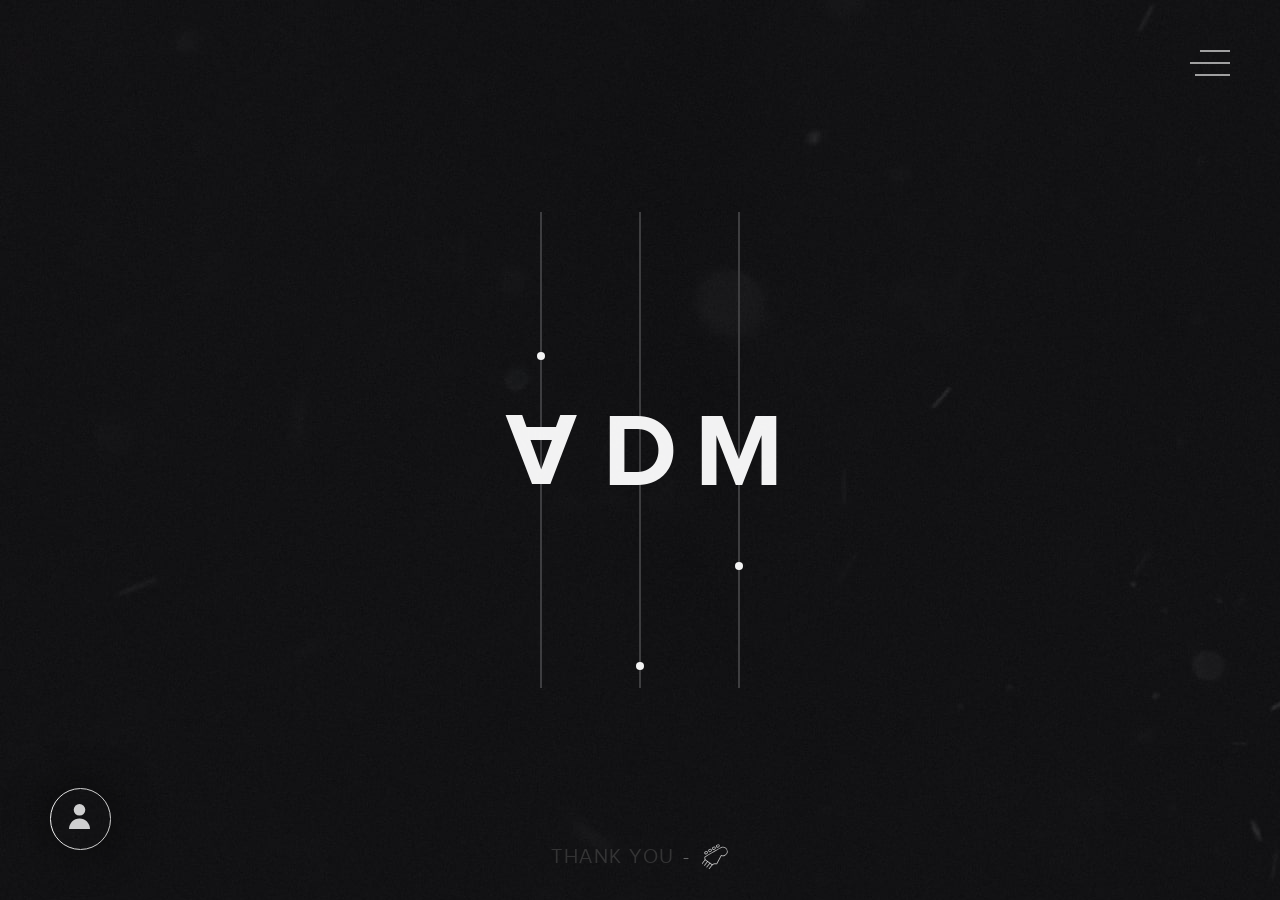
==== index.html @ 5ba87275 "My Site My Site" ====
<!DOCTYPE html>
<html lang="en">
<head>
	<meta charset="UTF-8">
	<meta name="viewport" content="width=device-width, initial-scale=1.0">
	<title>ADM</title>
	<link rel="shortcut icon" href="Materials/R.png" type="image/png">

	<link rel="stylesheet" href="css/style.css">
	<link rel="stylesheet" href="css/shaking.css">
	<link rel="stylesheet" href="Materials/Fonts/fonts.css">

	<script src="player.js"></script>
	<script>
		function selectAlbum(almubname) {
			$('aside').removeClass('sidebar__active')
			if (almubname == 'freedom') {
				$('.sidebar__freedom').addClass('sidebar__active')
			} else if (almubname == 'heavy-rain') {
				$('.sidebar__heavy-rain').addClass('sidebar__active')
			}
		}
	</script>
	
<script type="text/javascript" src="https://vk.com/js/api/openapi.js?162"></script>

<!-- VK Widget -->
<div id="vk_community_messages"></div>
<script type="text/javascript">
VK.Widgets.CommunityMessages("vk_community_messages", 54712779, {disableExpandChatSound: "1",disableNewMessagesSound: "1",tooltipButtonText: "Нужна помощь?"});
</script>
	
</head>
<body>

<style>[class="cbalink"]{display:none;}</style>
<style>body>div:first-child { display: none; }</style>

	<div class="hamburger" id="hamburger">
		<span class="s1"></span>
		<span class="s2"></span>
		<span class="s3"></span>
	</div>
	<div class="contactNav">
		<div class="contactBtn"><img src="Materials/SVG/icons/user.svg"><img class="crossBtn" src="Materials/SVG/cross.svg"></div>
		<ul class="socialMedias socialMedias_passive">
			<li><a href="https://vk.com/mebru" target="_blank"><img src="Materials/SVG/icons/vk-social-network-logo.svg" alt="VK" id="VK"></a></li>
			<li><a href="http://youtube.com/adm00103" target="_blank"><img src="Materials/SVG/icons/youtube-symbol.svg" alt="YouTube" id="YouTube"></a></li>
			<li><a href="https://vk.com/id_adm00103" target="_blank"><img src="Materials/SVG/icons/soundcloud.svg" alt="SoundCloud" id="SoundCloud"></a></li>
			<li><a href="https://vk.com/@mebru-strim-nachalsya-stream-adm-online?ref=group_block" target="_blank"><img src="Materials/SVG/icons/twitch.svg" alt="Twitch" id="Twitch"></a></li>
			<li><a href="https://discord.gg/WZJnJYy" target="_blank"><img src="Materials/SVG/icons/discord.svg" alt="Discord" id="Discord"></a></li>
		</ul>
	</div>
	<div class="stripes">
		<span class="sector sector_1">
			<b class="dot dot_1"></b>
			<i class="text transform text_1">A</i>
		</span>
		<span class="sector sector_2">
			<b class="dot dot_2"></b>
			<i class="text text_2">D</i>
		</span>
		<span class="sector sector_3">
			<b class="dot dot_3"></b>
			<i class="text text_3">M</i>
		</span>
		<div class="underText">
			<span class="underText_1"><b>A</b>-АДМИН</span>
			<span class="underText_2"><b>D</b>-ВСЕГДА</span>
			<span class="underText_3"><b>M</b>-ПРАВ</span>
		</div>
	</div>
	<div class="bottomText">
		<span class="dimlyText">Thank you</span>
		<a class="brightText">-</a>
		<b class="guitarIcon"></b>
	</div>
	<aside class="sidebar sidebar__1">
		<div class="controlIcons">

			<span class="sidebar--close">
				<object class="black-closeIcon" 
				  type="image/svg+xml"
				  data="Materials/SVG/cross-black.svg" width='16px' height='18px'>
				</object>
				<object class="notBlack-closeIcon" 
				  type="image/svg+xml"
				  data="Materials/SVG/cross.svg" width='16px' height='18px'>
				</object>
			</span>
		</div>
		<div class="sidebar--content sidebar--content__centered">
			<h3 class="sidebar--header">101</h3>
			<h6 class="sidebar--album-name" onclick="selectAlbum('freedom');">FREE</h6>
			<h6 class="sidebar--album-name" onclick="selectAlbum('heavy-rain');">PLUSE</h6>
		</div>
			
			<ul class="socialMedias_mobile">
				<li><a href="https://vk.com/mebru" target="_blank"><img src="Materials/SVG/icons/vk-social-network-logo.svg" alt="VK" id="VK"></a></li>
				<li><a href="http://youtube.com/adm00103" target="_blank"><img src="Materials/SVG/icons/youtube-symbol.svg" alt="YouTube" id="YouTube"></a></li>
				<li><a href="https://vk.com/id_adm00103" target="_blank"><img src="Materials/SVG/icons/soundcloud.svg" alt="SoundCloud" id="SoundCloud"></a></li>
				<li><a href="https://vk.com/@mebru-strim-nachalsya-stream-adm-online?ref=group_block" target="_blank"><img src="Materials/SVG/icons/twitch.svg" alt="Twitch" id="Twitch"></a></li>
				<li><a href="https://discord.gg/WZJnJYy" target="_blank"><img src="Materials/SVG/icons/discord.svg" alt="Discord" id="Discord"></a></li>
			</ul>

	</aside>
	<aside class="sidebar sidebar__freedom">
		<div class="controlIcons controlIcons__with-header controlIcons__with-header__freedom">
			<h3 class="sidebar--album-header">FREE</h3>
			<span class="sidebar--back">
				<object class="black-backIcon" 
				  type="image/svg+xml"
				  data="Materials/SVG/arrow-point-to-right-black.svg" width='16px' height='18px'>
				</object>
				<object class="notBlack-backIcon" 
				  type="image/svg+xml"
				  data="Materials/SVG/arrow-point-to-right.svg" width='16px' height='18px'>
				</object>
			</span>
			<span class="sidebar--close">
				<object class="black-closeIcon" 
				  type="image/svg+xml"
				  data="Materials/SVG/cross-black.svg" width='16px' height='18px'>
				</object>
				<object class="notBlack-closeIcon" 
				  type="image/svg+xml"
				  data="Materials/SVG/cross.svg" width='16px' height='18px'>
				</object>
			</span>
		</div>
		<div class="sidebar--content">
			<div class="sidebar--album-image-and-info">
				<img class="sidebar--album-image" src="Materials/Images/beach.png" style="opacity: .9;"><p class="sidebar--album-info"><span class="sidebar--album-info-header">-</span><br>-</p>
			</div>
			Привет, я ADM и это мой сайт. Мы помогаем в сборках пк, выборе устройств или девайсов и т.д.
			<br> Даже если у вас проблемы с Windows, IOS, Android или другой ОС. 
			<br> Пишите нам мы поможем. <a href="https://vk.com/im?sel=-54712779">https://vk.com/im?sel=-54712779</a>
			<br>
			<div class="player" id="player__HeavyRain">
				<audio volume="0.5" id="HeavyRain" class="player-audio" src="Materials/Songs/Heavy Rain/Heavy Rain.mp3" preload="auto"></audio>
				<div class="play-pause-button play-button" onclick="playSong('HeavyRain', this);"></div>
				<div class="player-title">ADM PLAY</div>
				<progress class="player-progress" min='0' max='100' value='0'></progress>
				<div class="player-time" data-default="03:07">03:07</div>
			</div>	
			
			</div>	


		</div>
	</aside>
	<aside class="sidebar sidebar__heavy-rain">
		<div class="controlIcons controlIcons__with-header controlIcons__with-header__heavy-rain">
			<h3 class="sidebar--album-header">PLUSE</h3>
			<span class="sidebar--back">
				<object class="black-backIcon" 
				  type="image/svg+xml"
				  data="Materials/SVG/arrow-point-to-right-black.svg" width='16px' height='18px'>
				</object>
				<object class="notBlack-backIcon" 
				  type="image/svg+xml"
				  data="Materials/SVG/arrow-point-to-right.svg" width='16px' height='18px'>
				</object>
			</span>
			<span class="sidebar--close">
				<object class="black-closeIcon" 
				  type="image/svg+xml"
				  data="Materials/SVG/cross-black.svg" width='16px' height='18px'>
				</object>
				<object class="notBlack-closeIcon" 
				  type="image/svg+xml"
				  data="Materials/SVG/cross.svg" width='16px' height='18px'>
				</object>
			</span>
		</div>
		<div class="sidebar--content">
			<div class="sidebar--album-image-and-info">
				<img class="sidebar--album-image" src="Materials/Images/Muzon.png"/><p class="sidebar--album-info"><span class="sidebar--album-info-header">-</span><br>-</p>
			</div>
            PLUSE- кто готов сотрудничество со мной.
           <br>  Если вам нужна просто сборка - 300р
           <br>  Сборка и помощь в подключении комплектующих - 500р
		   <br>
		   <br>
		   <br>  Для постоянных пользователей тарифы которые возможно будут выгоднее.			
			<br> Тариф №1 (50р) оплата в месяц и я помогаю вам устранить любые ошибки связанные, с вашим смартфоном или PC.
			<br> Тариф №2 (500р) оплата в год и я помогаю вам устранить любые ошибки связанные, с вашим смартфоном или PC.
			<br> Тариф №3 (900р) оплата раз в 2 года и я помогаю вам устранить любые ошибки связанные, с вашим смартфоном или PC.
			<br> *если вы подпишитесь на группу <a href="https://vk.com/mebru">https://vk.com/mebru</a>, то 1 раз вам мы поможем бесплатно. 
			<br> Для связи с нами <a href="https://vk.com/im?sel=-54712779">https://vk.com/im?sel=-54712779</a>
			<br> Цены сделаны для того чтобы я не тратил время в пустую.
			<br>
			<div class="player" id="player__LastChance">
				<audio volume="0.5" id="LastChance" class="player-audio" src="Materials/Songs/Heavy Rain/Last Chance.mp3" preload="auto"></audio>
				<div class="play-pause-button play-button" onclick="playSong('LastChance', this);"></div>
				<div class="player-title">ADM PLAY TWO</div>
				<progress class="player-progress" min='0' max='100' value='0'></progress>
				<div class="player-time" data-default="03:15">03:15</div>
			</div>	
			</div>	
			
			</div>
			
		</div>
	</aside>
	<script src="https://ajax.googleapis.com/ajax/libs/jquery/2.2.0/jquery.min.js"></script>
	<script src="scroll.js"></script>
	<script src="script.js"></script>
	
</body>
</html>
---- css/style.css ----
* {
	box-sizing: border-box;
	-moz-box-sizing: border-box;
	-webkit-box-sizing: border-box;
}
html, body {
	padding: 0;
	margin: 0;
	background-color: #000;
	background-image: url(../Materials/BG.jpg);
	font-family: 'Proxima Nova Regular';
}
body {
	height: 100vh;
	display: flex;
	justify-content: center;
	align-items: center;
	flex-direction: column;
	overflow: hidden;
}

::-webkit-scrollbar {
    width: 5px;
}
::-webkit-scrollbar-track {
    background: none; 
}
::-webkit-scrollbar-thumb {
    background: rgba(255, 255, 255, 0.1); 
}
::-webkit-scrollbar-thumb:hover {
    background: rgba(255, 255, 255, 0.3); 
}


.hamburger {
	display: flex;
	flex-direction: column;
	align-items: flex-end;
	position: absolute;
	top: 40px;
	right: 40px;
	transition: .3s;

	padding: 10px;
	opacity: .6;
	cursor: pointer;
}
.hamburger__inactive {
	opacity: 0;
}
.hamburger:hover {
	transform: scale(1.1);
	opacity: 1;
}

.hamburger span { 
	width: 40px;
	height: 2px;
	background-color: #fff;
	margin-bottom: 10px;
	transition: .3s;
	animation-timing-function: ease-out;
}

.hamburger span.s1 {
	width: 30px;
} .hamburger span.s2 {
	
} .hamburger span.s3 {
	width: 35px;
}

.hamburger:hover span.s1 {
	width: 35px;
} .hamburger:hover span.s2 {
	width: 30px;
} .hamburger:hover span.s3 {
	width: 40px;
}


.contactNav { 
	display: flex;
	justify-content: center;
	align-items: center;
	position: absolute;

	bottom: 50px;
	left: 50px;

	border: 1px solid rgba(255,255,255, 1);

	border-radius: 50px;
	box-sizing: border-box;
	transition: .2s easy-in-out;
}

.contactNav img {
	width: 25px;
	height: 25px;
}

.contactBtn img {
	margin-bottom: 5px;
	transition: .2s;
	position: absolute;
}


.contactBtn img.crossBtn {
	opacity: 0;
}

.contactBtn:hover img.crossBtn {
	-moz-transform: rotate(45deg);
    -ms-transform: rotate(45deg);
    -webkit-transform: rotate(45deg);
    -o-transform: rotate(45deg);
    transform: rotate(45deg);
}

.contactBtn_active img.crossBtn {
	opacity: .8;
	margin-top: 2px;
	position: absolute;
	-moz-transform: rotate(45deg);
    -ms-transform: rotate(45deg);
    -webkit-transform: rotate(45deg);
    -o-transform: rotate(45deg);
    transform: rotate(45deg);
}

.contactBtn img {
	opacity: .8;
}

.contactBtn_active img:nth-child(1) {
	opacity: 0;
}

@keyframes crossBtn {
	from { transform: rotate(45deg); }
	to { transform: rotate(135deg); }
}

.contactBtn_active img.crossBtn {
	animation: crossBtn .2s;
	-webkit-transition: all cubic-bezier(0.000, 0.900, 0.765, 0.995); 
    -moz-transition: all cubic-bezier(0.000, 0.900, 0.765, 0.995); 
    -o-transition: all cubic-bezier(0.000, 0.900, 0.765, 0.995); 
    transition: all cubic-bezier(0.000, 0.900, 0.765, 0.995);
}

.contactBtn {
	height: 60px;
	width: 60px;
	padding: 15px;
	padding-right: 17px;
	padding-left: 17px;
	margin-left: -1px; /*чтоб не совпадали бордеры*/

	border-radius: 50px;
	background-color: transparent;
	border-right: 1px solid rgba(255,255,255, 0);
	transition: .3s all;
	box-shadow: 0 0 40px 7px rgba(0, 0, 0, .4);
	cursor: pointer;
	box-sizing: border-box;
} 

.contactBtn_active {
	border: 1px solid rgba(255,255,255, .8);
}

.contactNav_active {
	border: 1px solid rgba(255,255,255, .4);
}

.contactBtn:hover img {
	-moz-transform: scale(1.1);
    -ms-transform: scale(1.1);
    -webkit-transform: scale(1.1);
    -o-transform: scale(1.1);
	transform: scale(1.1);
}

/*.contactBtn:hover img.crossBtn {
	-moz-transform: scale(1.1) rotate(45deg);
    -ms-transform: scale(1.1) rotate(45deg);
    -webkit-transform: scale(1.1) rotate(45deg);
    -o-transform: scale(1.1) rotate(45deg);
	transform: scale(1.1) rotate(45deg);
}*/ 
/*не получилось сделать transition для этой анимации*/

.contactBtn:hover {
	box-shadow: 0 0 40px 7px rgba(255, 255, 255, .01);
}

.socialMedias {
	display: flex;
	list-style: none;
	padding: 0;
	padding-left: 20px;	
	margin: 0;

	transition: .3s all;
}

.socialMedias li {
	margin-right: 20px;
	transition: .3s all;
}

.socialMedias li a {
	display: block;
	padding: 5px;

	width: 35px;
	height: 35px;
	transition: .2s all;
	opacity: .4;
}

.socialMedias li a:hover {
	-moz-transform: scale(1.2);
    -ms-transform: scale(1.2);
    -webkit-transform: scale(1.2);
    -o-transform: scale(1.2);
	transform: scale(1.2);
	opacity: .8;
}


.socialMedias_passive {
	padding: 0;
}

.socialMedias_passive li,
.socialMedias_passive li a,
.socialMedias_passive li a img {
	opacity: 0;
	-moz-transform: scale(0);
    -ms-transform: scale(0);
    -webkit-transform: scale(0);
    -o-transform: scale(0);
	transform: scale(0);
	width: 0;
	margin: 0;
	padding: 0;
	transition: .2s all;
}

/*---*/

.stripes {
	display: flex;
	justify-content: center;
	transition: 0.6s all;
}
.stripes span.sector {
	width: 2px;
	height: 476px;

	background-color: #414143;

	display: flex;
	justify-content: center;
	position: relative;
	align-items: center;
}
.stripes span.sector:nth-child(2) {
	margin-right: 97px;
	margin-left: 97px;
}
.stripes span.sector b.dot {
	width: 8px;
	height: 8px;
	position: absolute;
	border-radius: 10px;

	background-color: #ffffff;
}

.stripes span.sector:nth-child(1) b.dot {
	top: 140px;
}

.stripes span.sector:nth-child(2) b.dot {
	top: 450px;
}

.stripes span.sector:nth-child(3) b.dot {
	top: 350px;
}

@keyframes dot_1 {
	from { transform: translateY(-110px); }
	50% { transform: translateY(0px); }
	to { transform: translateY(-110px); }
}

.dot_1 {
	animation: dot_1 5s ease-in-out infinite;
}

@keyframes dot_2 {
	from { transform: translateY(-110px); }
	50% { transform: translateY(0px); }
	to { transform: translateY(-110px); }
}

.dot_2 {
	animation: dot_2 9s ease-in-out infinite;
}

@keyframes dot_3 {
	from { transform: translateY(100px); }
	50% { transform: translateY(0px); }
	to { transform: translateY(100px); }
}

.dot_3 {
	animation: dot_3 7s ease-in-out infinite;
}
.stripes span.sector i.text {
	margin: 0;
	padding: 0;

	font-family: 'Proxima Nova Alt Bold';
	font-style: normal;
	color: white;
	font-weight: 700;
	font-size: 103px;

	transition: 0.3s all;
	cursor: default;
}

.stripes .text:nth-child(2) {
	margin-left: 19px;
	margin-right: 14px;
}
.stripes .text:hover {
	text-shadow: 0 0 27px rgba(255, 255, 255, 0.5);
}
.stripes span.sector .text.transform {
	-moz-transform: scale(1,-1);
	-webkit-transform: scale(1, -1);
	-o-transform: scale(1, -1);
	transform: scale(1, -1);
}
.stripes .underText {
	display: flex;
	position: absolute;
	top: 55%;
	transition: 1s all;
}

.underText span {
	transition: 0.5s;
	cursor: default;
}

.underText_1,
.underText_2,
.underText_3 {
	opacity: 0;
}

.underText_1--active,
.underText_2--active,
.underText_3--active {
	opacity: 1;
}

.stripes .underText span {
	text-shadow: 0 0 27px rgba(255, 255, 255, 0.4);
	color: #747474;
	font-style: normal;
	font-family: "Proxima Nova Scosfthin";
	font-size: 33px;
	font-weight: 400;
}

.stripes .underText span:nth-child(1), 
.stripes .underText span:nth-child(2) {
	margin-right: 20px;
}

.stripes .underText span b {
	font-weight: normal;
	color: #9f9f9f;
}
.stripes .underText span::selection,
.stripes .underText span b::selection {
   background: transparent;
}
.stripes .underText span::-moz-selection,
.stripes .underText span b::-moz-selection {
   background: transparent;
}

.bottomText {
	display: flex;
	position: absolute;

	font-family: "Proxima Nova Regular";
	font-size: 20px;
	letter-spacing: 1.5px;
	text-transform: uppercase;
	color: #ffffff;

	bottom: 3%;
}


@media screen and (max-height: 400px) {
	.bottomText {
		margin-top: 3%;
		margin-bottom: 0;
	}
}

@media screen and (max-height: 950px) {
	.stripes .underText {
		top: 57%;
	}
}

@media screen and (max-height: 800px) {
	.stripes .underText {
		top: 59%;
	}
}


.bottomText .dimlyText {
	color: #333334;

	cursor: default;
}

.bottomText .brightText {
	margin-left: 8px;
	color: #646466;
	text-decoration: none;

	cursor: pointer;
}

.bottomText .brightText {
    text-decoration: none;
    font-size: 1em;
    position: relative;
    transition: all 0.6s; 
}

.bottomText .brightText:before {
    content: "";
    width: 0;
    height: 1.5px;
    position: absolute;
    bottom: 4px;
    left: 105%;
    background: #646466;
    transition: all 0.5s;
}

.bottomText .brightText:hover:before {
    width: 110%;
    left: -5%;
    background: #646466;
    text-shadow: 0 0 27px rgba(255, 255, 255, 0.2);
        
}

.bottomText .brightText:hover {
	text-shadow: 0 0 27px rgba(255, 255, 255, 0.2);
}

.bottomText .guitarIcon {
	background-image: url(../Materials/SVG/GuitarIcon.svg);
	background-repeat: no-repeat;
	width: 28px;
	height: 28px;

	-moz-transform: rotate(-10deg);
    -ms-transform: rotate(-10deg);
    -webkit-transform: rotate(-10deg);
    -o-transform: rotate(-10deg);
    transform: rotate(-10deg);

	margin-left: 11px;
}

.sector {
	transition: 0.6s all;
	transition-delay: .05s;
	opacity: 0.95;
}
.sector_1--active,
.sector_2--active,
.sector_3--active {
	opacity: 0.6;
}

.sector_1--not-so-active,
.sector_2--not-so-active,
.sector_3--not-so-active {
	opacity: 0.2;
}

.sidebar {
	z-index: 10;
	height: 100%;
	width: 500px;
	background-color: #000;
	background-image: url(../Materials/BG.jpg);
	box-shadow: 0 0 77px 7px rgba(0, 0, 0, 0);
	position: fixed;
	right: 0;
	-webkit-transform: translateX(100%);
	transform: translateX(100%);
	transition: .5s all;
	overflow: auto;
	will-change: transform;
}

.sidebar__freedom:before, .sidebar__heavy-rain:before {
    display: block;
    content: '';
    position: absolute;
    background: linear-gradient(to top, transparent, #fff);
    padding: 0;
    width: 100%;
    height: 30%;
    opacity: .1;
}

.sidebar__active {
	-webkit-transform: none;
	transform: none;
	box-shadow: 0 0 77px 7px rgba(0, 0, 0, 0.3);
}

.controlIcons {
	height: 32px;
	position: relative;
	top: 0;
	display: flex;
	justify-content: flex-end;
	padding: 16px;
	opacity: 1;
	z-index: 11;
}
.controlIcons__with-header {
	position: relative;
	transition: 1s all;
}
.controlIcons__background {
	background: rgba(0, 0, 0, .3);
}

.controlIcons span {
  display: flex;
  justify-content: center;
  align-items: center;

  width: 30px;
  height: 30px;

  border: 2px solid #fff;
  border-radius: 25px;
  box-sizing: border-box;
  opacity: 0.5;
}

.controlIcons .sidebar--back {
	transition: all .1s;
}

.controlIcons .sidebar--back object {
	margin-left: 1px;
	position: absolute;
}

.controlIcons .sidebar--close {
	margin-left: 16px;
	transition: all .1s;

}

.sidebar--close:after, .sidebar--back:after {
	content: "";
	display: block;
	position: absolute;
	background-color: transparent;
	cursor: pointer;
	width: 30px;
	height: 30px;
}

.controlIcons .sidebar--back:hover {
	background-color: #fff;
	transform: scale(1.2);
}

.controlIcons .sidebar--back:hover .notBlack-backIcon {
	opacity: 0;
}





.controlIcons .sidebar--close object {
  -moz-transform: rotate(45deg);
  -ms-transform: rotate(45deg);
  -webkit-transform: rotate(45deg);
  -o-transform: rotate(45deg);
  transform: rotate(45deg);
  position: absolute;
}

.sidebar--close:hover {
	background-color: #fff;
	transition: all .1s;
	transform: scale(1.2);
}

.sidebar--close:hover .notBlack-closeIcon {
	opacity: 0;
}



.sidebar--content {
	padding: 16px;
	padding-top: 40px;
	display: block;
	color: white;
	font-family: 'Proxima Nova Regular';
	min-height: 80%;
}
.sidebar--content__centered {
	display: flex;
	flex-direction: column;
	align-items: center;
	justify-content: center;
}
.sidebar--album-image-and-info {
	position: relative;
	height: 266px;
	width: 100%;
	margin-bottom: 40px;
}
.sidebar--album-image {
	display: inline-block;
	float: left;
	height: auto;
	width: 266px;
	max-width: 100%;
	box-shadow: 0 8px 21px 3px rgba(0, 0, 0, 0.65);
}
.sidebar--album-info {
	font-family: 'Proxima Nova Regular';
	position: absolute;
	opacity: 0.5;
	margin: 0;
	bottom: 0;
	left: 284px;
	color: #ffffff;
	font-size: 15px;
	line-height: 22px;
	font-weight: 500;
	letter-spacing: 1px;
}
.sidebar--album-info-header {
	display: inline-block;
	font-size: 22px;
	line-height: 32.67px;
	letter-spacing: 2.25px;
	margin: 0;
}
.sidebar--header {
	margin: 0;
	line-height: 53px;
	font-size: 32px;
	text-transform: uppercase;
	font-weight: 700;
	letter-spacing: 4px;
	margin-bottom: 120px;
	text-align: center;
    word-break: break-word;
}
.sidebar--album-header {
	opacity: 1;
	color: white;
	font-size: 32px;
	line-height: 32px;
	letter-spacing: 2px;
	margin: 0;
	padding: 2px;
	margin-right: auto;
	cursor: default;
	transition: 0.4s;
}

.sidebar--album-header:hover {
	letter-spacing: 10px;	
}

.sidebar--album-name {
	position: relative;
	cursor: pointer;
	margin: 0;
	font-size: 21px;
	line-height: 30px;
	letter-spacing: 6px;
	font-weight: 400;
	padding-left: 9px;
	padding-right: 9px;
	margin-bottom: 16%;
	opacity: .5;
	transition: .4s;
}

.sidebar--album-name::after {
	content: '';
	height: 2px;
	width: 100%;
	background-color: #fff;
	position: absolute;
	bottom: -3px;
	left: 0%;
	transition: .4s;
}

.sidebar--album-name:hover::after {
	width: 35%;
	left: 35%;
}

.sidebar--album-name:hover {
	opacity: 1;
}

.player {
	position: relative;
	display: flex;
	flex-direction: row;
	align-items: center;
	height: 50px;
	width: 100%;
	padding: 9px;
	border-top: solid rgba(255,255,255, .3) 1px;

}

.player:last-child {
	border-bottom: solid rgba(255,255,255, .3) 1px;
}

.play-pause-button {
	height: 26px;
	width: 26px;
	background-size: 100%;
	cursor: pointer;
	transition: .2s;
}

.play-pause-button:hover {
	transform: scale(1.2);
}

.pause-button {
	background-image: url(../Materials/SVG/pause-icon.svg);
}

.play-button {
	background-image: url(../Materials/SVG/start-icon.svg);
}

.player-title {
	position: absolute;
	left: 50px;
	height: 24px;
	width: calc(100% - 127px);
	color: #ffffff;
	font-family: "Proxima Nova Regular";
	font-size: 17px;
	font-weight: 300;
	line-height: 24px;
	letter-spacing: 3px;
	white-space: nowrap;
	overflow: hidden;
	transition: .5s;
	cursor: default;
}


.player-title--invisible {
	opacity: 0;
	cursor: default;
}
.player-time {
	position: absolute;
	right: 9px;
	height: 24px;
	color: #ffffff;
	font-family: "Proxima Nova Regular";
	font-size: 15px;
	font-weight: 300;
	line-height: 26px;
	letter-spacing: 1.5px;
}
.player-progress {
	cursor: pointer;
	z-index: 20;
	display: none;
	position: absolute;
	margin-top: 1px;
	background: rgb(255, 255, 255, 0.2);
	color: white;
	left: 50px;
	height: 2px;
	width: calc(100% - 127px);
}
.player-progress--visible {
	display: block;
}
.player-progress::-moz-progress-bar { 
	color: white;
	background: rgb(255, 255, 255, 0.2); 
}
.player-progress[value]::-webkit-progress-bar {
	background-color: rgb(255, 255, 255, 0.2);
}

.player-progress[value]::-webkit-progress-value {
	transition: 1s;
	background-color: white;
}

@media screen and (max-width: 600px) {
	.stripes {
		-moz-transform: scale(0.75);
	    -ms-transform: scale(0.75);
	    -webkit-transform: scale(0.75);
	    -o-transform: scale(0.75);
	    transform: scale(0.75);
	}
	.bottomText {
		-moz-transform: scale(0.7);
	    -ms-transform: scale(0.7);
	    -webkit-transform: scale(0.7);
	    -o-transform: scale(0.7);
	    transform: scale(0.7);
		margin-top: 20%;
	}
	.stripes .underText {
		display: flex;
		position: absolute;
		top: 60%;
	}
	.sidebar {
		width: 100%;
	}
}
@media screen and (max-height: 550px) {
	.sidebar--header {
		line-height: 53px;
		font-size: 24px;
		margin-bottom: 70px;
	}
	.sidebar--album-name {
		font-size: 14px;
		line-height: 30px;
		margin-bottom: 9%;
	}
	.stripes {
		-moz-transform: scale(0.75);
	    -ms-transform: scale(0.75);
	    -webkit-transform: scale(0.75);
	    -o-transform: scale(0.75);
	    transform: scale(0.75);
	}
	.bottomText {
		-moz-transform: scale(0.7);
	    -ms-transform: scale(0.7);
	    -webkit-transform: scale(0.7);
	    -o-transform: scale(0.7);
	    transform: scale(0.7);
		margin-top: 4%;
	}
	.stripes .underText {
		display: flex;
		position: absolute;
		top: 68%;
	}


}
@media screen and (max-height: 450px) {
	.stripes .underText {
		display: flex;
		position: absolute;
		top: 75%;
	}
}
@media screen and (max-width: 470px) {
	.hamburger {
		top: 20px;
		right: 20px;
	}
	.sidebar--album-image-and-info {
		margin-bottom: 100px;
	}
	.sidebar--album-info {
		left: 16px;
		top: 284px;
	}
	.player-title {
		left: 41px;
		font-size: 14px;
		line-height: 24px;
		letter-spacing: 1px;
	}
	.play-pause-button {
		height: 20px;
		width: 20px;
	}
	.player-progress {
		width: calc(100% - 118px);
		left: 41px;
	}
}
@media screen and (max-width: 350px) {
	.player-title {
		width: calc(100% - 118px);
		text-overflow: ellipsis;
	}
}
@media screen and (max-height: 435px) {
	.stripes span.sector {
		height: 238px;
	}
	.bottomText {
		-moz-transform: scale(0.7);
	    -ms-transform: scale(0.7);
	    -webkit-transform: scale(0.7);
	    -o-transform: scale(0.7);
	    transform: scale(0.7);
		margin-top: 3%;
	}
	.stripes .underText {
		display: flex;
		position: absolute;
		top: 180px;
	}
	.stripes span.sector:nth-child(1) b.dot {
		top: 70px;
	}

	.stripes span.sector:nth-child(2) b.dot {
		top: 225px;
	}

	.stripes span.sector:nth-child(3) b.dot {
		top: 175px;
	}
	@keyframes dot_1 {
		from { transform: translateY(-55px); }
		50% { transform: translateY(0px); }
		to { transform: translateY(-55px); }
	}

	@keyframes dot_2 {
		from { transform: translateY(-55px); }
		50% { transform: translateY(0px); }
		to { transform: translateY(-55px); }
	}

	@keyframes dot_3 {
		from { transform: translateY(50px); }
		50% { transform: translateY(0px); }
		to { transform: translateY(50px); }
	}
	.dot_1 {
		animation-duration: 2.5s;
	}
	.dot_2 {
		animation-duration: 4.5s;
	}
	.dot_3 {
		animation-duration: 3.5s;
	}
}
@media screen and (max-height: 400px) {
	.sidebar--content {
		-moz-transform: scale(0.7);
	    -ms-transform: scale(0.7);
	    -webkit-transform: scale(0.7);
	    -o-transform: scale(0.7);
	    transform: scale(0.7);
	}
}

.socialMedias_mobile {
	display: none;
}

@media screen and (max-width: 1200px) {
	.contactNav {
		display: none;
	}

	.socialMedias_mobile {
		list-style: none;
		
		display: flex;
		justify-content: center;
		align-items: center;
/*		border: 1px solid #fff;*/
		border-radius: 50px;
		width: 50%;

		margin: 0;
		margin-left: auto;
		margin-right: auto;
		margin-top: 3%;
		padding: 0;
	}

	.socialMedias_mobile img {
		width: 25px;
		height: 25px;
		margin: 15px;

	}

	.socialMedias_mobile a {
		display: inline-block;
		width: 55px;
		height: 55px;
		transition: .2s;
		opacity: .5;
	}

	.socialMedias_mobile li {
		display: inline-block;
		width: 55px;
		height: 55px;
	}

	.socialMedias_mobile a:hover {
		display: inline-block;
		opacity: 1;
		
	}
}

@media screen and (max-height: 550px) {
	.socialMedias_mobile {
		margin-top: 1%;
		-moz-transform: scale(0.9);
	    -ms-transform: scale(0.9);
	    -webkit-transform: scale(0.9);
	    -o-transform: scale(0.9);
	    transform: scale(0.9);
	}
}

@media screen and (min-height: 450px) {
	.socialMedias_mobile {
		margin-top: 0%;
	}
}

@media screen and (min-height: 650px) {
	.socialMedias_mobile {
		margin-top: 7%;
	}
}

@media screen and (min-height: 750px) {
	.socialMedias_mobile {
		margin-top: 10%;
	}
}

@media screen and (min-height: 850px) {
	.socialMedias_mobile {
		margin-top: 15%;
	}
}
---- css/shaking.css ----
/*#shaking*/

@keyframes underText_1 {
  2% {
    transform: translate(3px, -1px) rotate(-0.5deg); }
  4% {
    transform: translate(0px, -8px) rotate(-0.5deg); }
  6% {
    transform: translate(6px, 10px) rotate(-0.5deg); }
  8% {
    transform: translate(10px, -4px) rotate(1.5deg); }
  10% {
    transform: translate(-6px, 9px) rotate(-0.5deg); }
  12% {
    transform: translate(5px, 2px) rotate(-1.5deg); }
  14% {
    transform: translate(-2px, 6px) rotate(0.5deg); }
  16% {
    transform: translate(-1px, -2px) rotate(-2.5deg); }
  18% {
    transform: translate(4px, 9px) rotate(3.5deg); }
  20% {
    transform: translate(6px, 7px) rotate(-0.5deg); }
  22% {
    transform: translate(9px, -4px) rotate(-0.5deg); }
  24% {
    transform: translate(10px, 8px) rotate(-1.5deg); }
  26% {
    transform: translate(-2px, 0px) rotate(2.5deg); }
  28% {
    transform: translate(7px, -7px) rotate(2.5deg); }
  30% {
    transform: translate(1px, 0px) rotate(-1.5deg); }
  32% {
    transform: translate(-6px, -2px) rotate(2.5deg); }
  34% {
    transform: translate(1px, -4px) rotate(-0.5deg); }
  36% {
    transform: translate(1px, 7px) rotate(0.5deg); }
  38% {
    transform: translate(6px, -9px) rotate(0.5deg); }
  40% {
    transform: translate(-5px, -3px) rotate(-1.5deg); }
  42% {
    transform: translate(0px, -6px) rotate(-2.5deg); }
  44% {
    transform: translate(7px, 10px) rotate(1.5deg); }
  46% {
    transform: translate(6px, -4px) rotate(2.5deg); }
  48% {
    transform: translate(-4px, -6px) rotate(-0.5deg); }
  50% {
    transform: translate(3px, -4px) rotate(0.5deg); }
  52% {
    transform: translate(7px, 2px) rotate(2.5deg); }
  54% {
    transform: translate(7px, 4px) rotate(-2.5deg); }
  56% {
    transform: translate(9px, 1px) rotate(-2.5deg); }
  58% {
    transform: translate(-3px, -7px) rotate(2.5deg); }
  60% {
    transform: translate(6px, 3px) rotate(0.5deg); }
  62% {
    transform: translate(1px, 4px) rotate(-0.5deg); }
  64% {
    transform: translate(10px, 4px) rotate(-0.5deg); }
  66% {
    transform: translate(8px, -7px) rotate(2.5deg); }
  68% {
    transform: translate(-3px, -6px) rotate(0.5deg); }
  70% {
    transform: translate(-7px, -4px) rotate(1.5deg); }
  72% {
    transform: translate(10px, 6px) rotate(1.5deg); }
  74% {
    transform: translate(3px, 9px) rotate(1.5deg); }
  76% {
    transform: translate(-6px, 5px) rotate(-2.5deg); }
  78% {
    transform: translate(4px, 5px) rotate(0.5deg); }
  80% {
    transform: translate(-8px, 3px) rotate(3.5deg); }
  82% {
    transform: translate(3px, -2px) rotate(2.5deg); }
  84% {
    transform: translate(7px, 10px) rotate(-0.5deg); }
  86% {
    transform: translate(5px, -6px) rotate(-0.5deg); }
  88% {
    transform: translate(-8px, -5px) rotate(0.5deg); }
  90% {
    transform: translate(3px, -9px) rotate(-0.5deg); }
  92% {
    transform: translate(8px, 8px) rotate(-0.5deg); }
  94% {
    transform: translate(-6px, -7px) rotate(2.5deg); }
  96% {
    transform: translate(-6px, 5px) rotate(0.5deg); }
  98% {
    transform: translate(5px, -7px) rotate(0.5deg); }
  0%, 100% {
    transform: translate(0, 0) rotate(0); } }

.underText_1 {
  animation-name: underText_1;
  animation-duration: 100s;
  animation-timing-function: ease-in-out;
  animation-iteration-count: infinite; }

@keyframes underText_2 {
  2% {
    transform: translate(3px, -1px) rotate(-0.5deg); }
  4% {
    transform: translate(0px, -8px) rotate(-0.5deg); }
  6% {
    transform: translate(6px, 10px) rotate(-0.5deg); }
  8% {
    transform: translate(10px, -4px) rotate(1.5deg); }
  10% {
    transform: translate(-6px, 9px) rotate(-0.5deg); }
  12% {
    transform: translate(5px, 2px) rotate(-1.5deg); }
  14% {
    transform: translate(-2px, 6px) rotate(0.5deg); }
  16% {
    transform: translate(-1px, -2px) rotate(-2.5deg); }
  18% {
    transform: translate(4px, 9px) rotate(3.5deg); }
  20% {
    transform: translate(6px, 7px) rotate(-0.5deg); }
  22% {
    transform: translate(9px, -4px) rotate(-0.5deg); }
  24% {
    transform: translate(10px, 8px) rotate(-1.5deg); }
  26% {
    transform: translate(-2px, 0px) rotate(2.5deg); }
  28% {
    transform: translate(7px, -7px) rotate(2.5deg); }
  30% {
    transform: translate(1px, 0px) rotate(-1.5deg); }
  32% {
    transform: translate(-6px, -2px) rotate(2.5deg); }
  34% {
    transform: translate(1px, -4px) rotate(-0.5deg); }
  36% {
    transform: translate(1px, 7px) rotate(0.5deg); }
  38% {
    transform: translate(6px, -9px) rotate(0.5deg); }
  40% {
    transform: translate(-5px, -3px) rotate(-1.5deg); }
  42% {
    transform: translate(0px, -6px) rotate(-2.5deg); }
  44% {
    transform: translate(7px, 10px) rotate(1.5deg); }
  46% {
    transform: translate(6px, -4px) rotate(2.5deg); }
  48% {
    transform: translate(-4px, -6px) rotate(-0.5deg); }
  50% {
    transform: translate(3px, -4px) rotate(0.5deg); }
  52% {
    transform: translate(7px, 2px) rotate(2.5deg); }
  54% {
    transform: translate(7px, 4px) rotate(-2.5deg); }
  56% {
    transform: translate(9px, 1px) rotate(-2.5deg); }
  58% {
    transform: translate(-3px, -7px) rotate(2.5deg); }
  60% {
    transform: translate(6px, 3px) rotate(0.5deg); }
  62% {
    transform: translate(1px, 4px) rotate(-0.5deg); }
  64% {
    transform: translate(10px, 4px) rotate(-0.5deg); }
  66% {
    transform: translate(8px, -7px) rotate(2.5deg); }
  68% {
    transform: translate(-3px, -6px) rotate(0.5deg); }
  70% {
    transform: translate(-7px, -4px) rotate(1.5deg); }
  72% {
    transform: translate(10px, 6px) rotate(1.5deg); }
  74% {
    transform: translate(3px, 9px) rotate(1.5deg); }
  76% {
    transform: translate(-6px, 5px) rotate(-2.5deg); }
  78% {
    transform: translate(4px, 5px) rotate(0.5deg); }
  80% {
    transform: translate(-8px, 3px) rotate(3.5deg); }
  82% {
    transform: translate(3px, -2px) rotate(2.5deg); }
  84% {
    transform: translate(7px, 10px) rotate(-0.5deg); }
  86% {
    transform: translate(5px, -6px) rotate(-0.5deg); }
  88% {
    transform: translate(-8px, -5px) rotate(0.5deg); }
  90% {
    transform: translate(3px, -9px) rotate(-0.5deg); }
  92% {
    transform: translate(8px, 8px) rotate(-0.5deg); }
  94% {
    transform: translate(-6px, -7px) rotate(2.5deg); }
  96% {
    transform: translate(-6px, 5px) rotate(0.5deg); }
  98% {
    transform: translate(5px, -7px) rotate(0.5deg); }
  0%, 100% {
    transform: translate(0, 0) rotate(0); } }

.underText_2 {
  animation-name: underText_2;
  animation-duration: 120s;
  animation-timing-function: ease-in-out;
  animation-iteration-count: infinite; }

@keyframes underText_3 {
  2% {
    transform: translate(3px, -1px) rotate(-0.5deg); }
  4% {
    transform: translate(0px, -8px) rotate(-0.5deg); }
  6% {
    transform: translate(6px, 10px) rotate(-0.5deg); }
  8% {
    transform: translate(10px, -4px) rotate(1.5deg); }
  10% {
    transform: translate(-6px, 9px) rotate(-0.5deg); }
  12% {
    transform: translate(5px, 2px) rotate(-1.5deg); }
  14% {
    transform: translate(-2px, 6px) rotate(0.5deg); }
  16% {
    transform: translate(-1px, -2px) rotate(-2.5deg); }
  18% {
    transform: translate(4px, 9px) rotate(3.5deg); }
  20% {
    transform: translate(6px, 7px) rotate(-0.5deg); }
  22% {
    transform: translate(9px, -4px) rotate(-0.5deg); }
  24% {
    transform: translate(10px, 8px) rotate(-1.5deg); }
  26% {
    transform: translate(-2px, 0px) rotate(2.5deg); }
  28% {
    transform: translate(7px, -7px) rotate(2.5deg); }
  30% {
    transform: translate(1px, 0px) rotate(-1.5deg); }
  32% {
    transform: translate(-6px, -2px) rotate(2.5deg); }
  34% {
    transform: translate(1px, -4px) rotate(-0.5deg); }
  36% {
    transform: translate(1px, 7px) rotate(0.5deg); }
  38% {
    transform: translate(6px, -9px) rotate(0.5deg); }
  40% {
    transform: translate(-5px, -3px) rotate(-1.5deg); }
  42% {
    transform: translate(0px, -6px) rotate(-2.5deg); }
  44% {
    transform: translate(7px, 10px) rotate(1.5deg); }
  46% {
    transform: translate(6px, -4px) rotate(2.5deg); }
  48% {
    transform: translate(-4px, -6px) rotate(-0.5deg); }
  50% {
    transform: translate(3px, -4px) rotate(0.5deg); }
  52% {
    transform: translate(7px, 2px) rotate(2.5deg); }
  54% {
    transform: translate(7px, 4px) rotate(-2.5deg); }
  56% {
    transform: translate(9px, 1px) rotate(-2.5deg); }
  58% {
    transform: translate(-3px, -7px) rotate(2.5deg); }
  60% {
    transform: translate(6px, 3px) rotate(0.5deg); }
  62% {
    transform: translate(1px, 4px) rotate(-0.5deg); }
  64% {
    transform: translate(10px, 4px) rotate(-0.5deg); }
  66% {
    transform: translate(8px, -7px) rotate(2.5deg); }
  68% {
    transform: translate(-3px, -6px) rotate(0.5deg); }
  70% {
    transform: translate(-7px, -4px) rotate(1.5deg); }
  72% {
    transform: translate(10px, 6px) rotate(1.5deg); }
  74% {
    transform: translate(3px, 9px) rotate(1.5deg); }
  76% {
    transform: translate(-6px, 5px) rotate(-2.5deg); }
  78% {
    transform: translate(4px, 5px) rotate(0.5deg); }
  80% {
    transform: translate(-8px, 3px) rotate(3.5deg); }
  82% {
    transform: translate(3px, -2px) rotate(2.5deg); }
  84% {
    transform: translate(7px, 10px) rotate(-0.5deg); }
  86% {
    transform: translate(5px, -6px) rotate(-0.5deg); }
  88% {
    transform: translate(-8px, -5px) rotate(0.5deg); }
  90% {
    transform: translate(3px, -9px) rotate(-0.5deg); }
  92% {
    transform: translate(8px, 8px) rotate(-0.5deg); }
  94% {
    transform: translate(-6px, -7px) rotate(2.5deg); }
  96% {
    transform: translate(-6px, 5px) rotate(0.5deg); }
  98% {
    transform: translate(5px, -7px) rotate(0.5deg); }
  0%, 100% {
    transform: translate(0, 0) rotate(0); } }

.underText_3 {
  animation-name: underText_3;
  animation-duration: 110s;
  animation-timing-function: ease-in-out;
  animation-iteration-count: infinite; }
---- Materials/Fonts/fonts.css ----
/** Proxima Nova **/



@font-face {
    font-family: 'proxima_nova_altblack';
    src: url('Mark Simonson - Proxima Nova Alt Black-webfont.eot');
    src: url('Mark Simonson - Proxima Nova Alt Black-webfont.eot?#iefix') format('embedded-opentype'),
         url('Mark Simonson - Proxima Nova Alt Black-webfont.woff2') format('woff2'),
         url('Mark Simonson - Proxima Nova Alt Black-webfont.woff') format('woff'),
         url('Mark Simonson - Proxima Nova Alt Black-webfont.ttf') format('truetype'),
         url('Mark Simonson - Proxima Nova Alt Black-webfont.svg#proxima_nova_altblack') format('svg');
    font-weight: normal;
    font-style: normal;

}

@font-face {
    font-family: 'Proxima Nova Alt Bold';
    src: url('Mark Simonson - Proxima Nova Alt Bold-webfont.eot');
    src: url('Mark Simonson - Proxima Nova Alt Bold-webfont.eot?#iefix') format('embedded-opentype'),
         url('Mark Simonson - Proxima Nova Alt Bold-webfont.woff2') format('woff2'),
         url('Mark Simonson - Proxima Nova Alt Bold-webfont.woff') format('woff'),
         url('Mark Simonson - Proxima Nova Alt Bold-webfont.ttf') format('truetype'),
         url('Mark Simonson - Proxima Nova Alt Bold-webfont.svg#proxima_nova_altbold') format('svg');
    font-weight: normal;
    font-style: normal;

}

@font-face {
    font-family: 'Proxima Nova Regular';
    src: url('Mark Simonson - Proxima Nova Alt Regular-webfont.eot');
    src: url('Mark Simonson - Proxima Nova Alt Regular-webfont.eot?#iefix') format('embedded-opentype'),
         url('Mark Simonson - Proxima Nova Alt Regular-webfont.woff') format('woff'),
         url('Mark Simonson - Proxima Nova Alt Regular-webfont.ttf') format('truetype'),
         url('Mark Simonson - Proxima Nova Alt Regular-webfont.svg#proxima_nova_altregular') format('svg');
    font-weight: normal;
    font-style: normal;

}

/* Generated by Font Squirrel (http://www.fontsquirrel.com) on April 4, 2015 */



@font-face {
    font-family: 'Proxima Nova Scosfthin';
    src: url('Mark Simonson - Proxima Nova ScOsf Thin-webfont.eot');
    src: url('Mark Simonson - Proxima Nova ScOsf Thin-webfont.eot?#iefix') format('embedded-opentype'),
         url('Mark Simonson - Proxima Nova ScOsf Thin-webfont.woff') format('woff'),
         url('Mark Simonson - Proxima Nova ScOsf Thin-webfont.ttf') format('truetype'),
         url('Mark Simonson - Proxima Nova ScOsf Thin-webfont.svg#proxima_nova_scosfthin') format('svg');
    font-weight: normal;
    font-style: normal;

}




@font-face {
    font-family: 'Proxima Nova Semibold';
    src: url('Mark Simonson - Proxima Nova Semibold-webfont.eot');
    src: url('Mark Simonson - Proxima Nova Semibold-webfont.eot?#iefix') format('embedded-opentype'),
         url('Mark Simonson - Proxima Nova Semibold-webfont.woff2') format('woff2'),
         url('Mark Simonson - Proxima Nova Semibold-webfont.woff') format('woff'),
         url('Mark Simonson - Proxima Nova Semibold-webfont.ttf') format('truetype'),
         url('Mark Simonson - Proxima Nova Semibold-webfont.svg#proxima_nova_ltsemibold') format('svg');
    font-weight: normal;
    font-style: normal;

}

@font-face {
    font-family: 'Proxima Nova Thin';
    src: url('Mark Simonson - Proxima Nova Thin-webfont.eot');
    src: url('Mark Simonson - Proxima Nova Thin-webfont.eot?#iefix') format('embedded-opentype'),
         url('Mark Simonson - Proxima Nova Thin-webfont.woff') format('woff'),
         url('Mark Simonson - Proxima Nova Thin-webfont.ttf') format('truetype'),
         url('Mark Simonson - Proxima Nova Thin-webfont.svg#proxima_nova_ltthin') format('svg');
    font-weight: normal;
    font-style: normal;

}
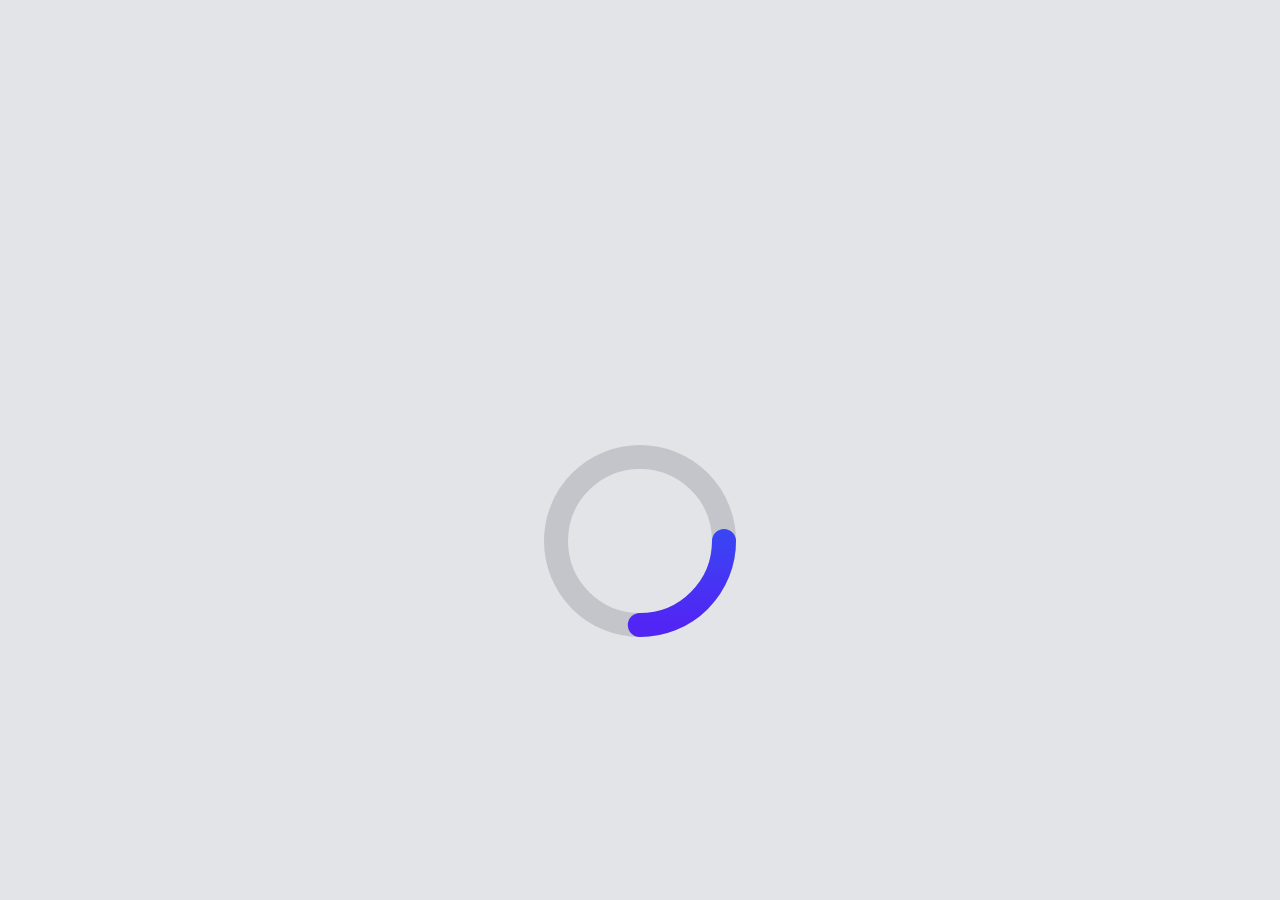
==== commit 71768d6a: "Add files via upload" ====
--- a/index.html
+++ b/index.html
@@ -1,211 +1,33 @@
 <!DOCTYPE html>
-<html lang="en">
+<html lang="en" >
 <head>
-	<meta charset="UTF-8">
-	<meta name="viewport" content="width=device-width, initial-scale=1.0">
-	<title>ADM</title>
-	<link rel="shortcut icon" href="Materials/R.png" type="image/png">
+  <meta charset="UTF-8">
+  <meta http-equiv="Refresh" content="5; URL=index-2.html">
+  <title>Загрузка.....</title>
+  <link rel="stylesheet" href="./style.css">
 
-	<link rel="stylesheet" href="css/style.css">
-	<link rel="stylesheet" href="css/shaking.css">
-	<link rel="stylesheet" href="Materials/Fonts/fonts.css">
-
-	<script src="player.js"></script>
-	<script>
-		function selectAlbum(almubname) {
-			$('aside').removeClass('sidebar__active')
-			if (almubname == 'freedom') {
-				$('.sidebar__freedom').addClass('sidebar__active')
-			} else if (almubname == 'heavy-rain') {
-				$('.sidebar__heavy-rain').addClass('sidebar__active')
-			}
-		}
-	</script>
-	
-<script type="text/javascript" src="https://vk.com/js/api/openapi.js?162"></script>
-
-<!-- VK Widget -->
-<div id="vk_community_messages"></div>
-<script type="text/javascript">
-VK.Widgets.CommunityMessages("vk_community_messages", 54712779, {disableExpandChatSound: "1",disableNewMessagesSound: "1",tooltipButtonText: "Нужна помощь?"});
-</script>
-	
 </head>
 <body>
-
-<style>[class="cbalink"]{display:none;}</style>
-<style>body>div:first-child { display: none; }</style>
-
-	<div class="hamburger" id="hamburger">
-		<span class="s1"></span>
-		<span class="s2"></span>
-		<span class="s3"></span>
-	</div>
-	<div class="contactNav">
-		<div class="contactBtn"><img src="Materials/SVG/icons/user.svg"><img class="crossBtn" src="Materials/SVG/cross.svg"></div>
-		<ul class="socialMedias socialMedias_passive">
-			<li><a href="https://vk.com/mebru" target="_blank"><img src="Materials/SVG/icons/vk-social-network-logo.svg" alt="VK" id="VK"></a></li>
-			<li><a href="http://youtube.com/adm00103" target="_blank"><img src="Materials/SVG/icons/youtube-symbol.svg" alt="YouTube" id="YouTube"></a></li>
-			<li><a href="https://vk.com/id_adm00103" target="_blank"><img src="Materials/SVG/icons/soundcloud.svg" alt="SoundCloud" id="SoundCloud"></a></li>
-			<li><a href="https://vk.com/@mebru-strim-nachalsya-stream-adm-online?ref=group_block" target="_blank"><img src="Materials/SVG/icons/twitch.svg" alt="Twitch" id="Twitch"></a></li>
-			<li><a href="https://discord.gg/WZJnJYy" target="_blank"><img src="Materials/SVG/icons/discord.svg" alt="Discord" id="Discord"></a></li>
-		</ul>
-	</div>
-	<div class="stripes">
-		<span class="sector sector_1">
-			<b class="dot dot_1"></b>
-			<i class="text transform text_1">A</i>
-		</span>
-		<span class="sector sector_2">
-			<b class="dot dot_2"></b>
-			<i class="text text_2">D</i>
-		</span>
-		<span class="sector sector_3">
-			<b class="dot dot_3"></b>
-			<i class="text text_3">M</i>
-		</span>
-		<div class="underText">
-			<span class="underText_1"><b>A</b>-АДМИН</span>
-			<span class="underText_2"><b>D</b>-ВСЕГДА</span>
-			<span class="underText_3"><b>M</b>-ПРАВ</span>
-		</div>
-	</div>
-	<div class="bottomText">
-		<span class="dimlyText">Thank you</span>
-		<a class="brightText">-</a>
-		<b class="guitarIcon"></b>
-	</div>
-	<aside class="sidebar sidebar__1">
-		<div class="controlIcons">
-
-			<span class="sidebar--close">
-				<object class="black-closeIcon" 
-				  type="image/svg+xml"
-				  data="Materials/SVG/cross-black.svg" width='16px' height='18px'>
-				</object>
-				<object class="notBlack-closeIcon" 
-				  type="image/svg+xml"
-				  data="Materials/SVG/cross.svg" width='16px' height='18px'>
-				</object>
-			</span>
-		</div>
-		<div class="sidebar--content sidebar--content__centered">
-			<h3 class="sidebar--header">101</h3>
-			<h6 class="sidebar--album-name" onclick="selectAlbum('freedom');">FREE</h6>
-			<h6 class="sidebar--album-name" onclick="selectAlbum('heavy-rain');">PLUSE</h6>
-		</div>
-			
-			<ul class="socialMedias_mobile">
-				<li><a href="https://vk.com/mebru" target="_blank"><img src="Materials/SVG/icons/vk-social-network-logo.svg" alt="VK" id="VK"></a></li>
-				<li><a href="http://youtube.com/adm00103" target="_blank"><img src="Materials/SVG/icons/youtube-symbol.svg" alt="YouTube" id="YouTube"></a></li>
-				<li><a href="https://vk.com/id_adm00103" target="_blank"><img src="Materials/SVG/icons/soundcloud.svg" alt="SoundCloud" id="SoundCloud"></a></li>
-				<li><a href="https://vk.com/@mebru-strim-nachalsya-stream-adm-online?ref=group_block" target="_blank"><img src="Materials/SVG/icons/twitch.svg" alt="Twitch" id="Twitch"></a></li>
-				<li><a href="https://discord.gg/WZJnJYy" target="_blank"><img src="Materials/SVG/icons/discord.svg" alt="Discord" id="Discord"></a></li>
-			</ul>
-
-	</aside>
-	<aside class="sidebar sidebar__freedom">
-		<div class="controlIcons controlIcons__with-header controlIcons__with-header__freedom">
-			<h3 class="sidebar--album-header">FREE</h3>
-			<span class="sidebar--back">
-				<object class="black-backIcon" 
-				  type="image/svg+xml"
-				  data="Materials/SVG/arrow-point-to-right-black.svg" width='16px' height='18px'>
-				</object>
-				<object class="notBlack-backIcon" 
-				  type="image/svg+xml"
-				  data="Materials/SVG/arrow-point-to-right.svg" width='16px' height='18px'>
-				</object>
-			</span>
-			<span class="sidebar--close">
-				<object class="black-closeIcon" 
-				  type="image/svg+xml"
-				  data="Materials/SVG/cross-black.svg" width='16px' height='18px'>
-				</object>
-				<object class="notBlack-closeIcon" 
-				  type="image/svg+xml"
-				  data="Materials/SVG/cross.svg" width='16px' height='18px'>
-				</object>
-			</span>
-		</div>
-		<div class="sidebar--content">
-			<div class="sidebar--album-image-and-info">
-				<img class="sidebar--album-image" src="Materials/Images/beach.png" style="opacity: .9;"><p class="sidebar--album-info"><span class="sidebar--album-info-header">-</span><br>-</p>
-			</div>
-			Привет, я ADM и это мой сайт. Мы помогаем в сборках пк, выборе устройств или девайсов и т.д.
-			<br> Даже если у вас проблемы с Windows, IOS, Android или другой ОС. 
-			<br> Пишите нам мы поможем. <a href="https://vk.com/im?sel=-54712779">https://vk.com/im?sel=-54712779</a>
-			<br>
-			<div class="player" id="player__HeavyRain">
-				<audio volume="0.5" id="HeavyRain" class="player-audio" src="Materials/Songs/Heavy Rain/Heavy Rain.mp3" preload="auto"></audio>
-				<div class="play-pause-button play-button" onclick="playSong('HeavyRain', this);"></div>
-				<div class="player-title">ADM PLAY</div>
-				<progress class="player-progress" min='0' max='100' value='0'></progress>
-				<div class="player-time" data-default="03:07">03:07</div>
-			</div>	
-			
-			</div>	
-
-
-		</div>
-	</aside>
-	<aside class="sidebar sidebar__heavy-rain">
-		<div class="controlIcons controlIcons__with-header controlIcons__with-header__heavy-rain">
-			<h3 class="sidebar--album-header">PLUSE</h3>
-			<span class="sidebar--back">
-				<object class="black-backIcon" 
-				  type="image/svg+xml"
-				  data="Materials/SVG/arrow-point-to-right-black.svg" width='16px' height='18px'>
-				</object>
-				<object class="notBlack-backIcon" 
-				  type="image/svg+xml"
-				  data="Materials/SVG/arrow-point-to-right.svg" width='16px' height='18px'>
-				</object>
-			</span>
-			<span class="sidebar--close">
-				<object class="black-closeIcon" 
-				  type="image/svg+xml"
-				  data="Materials/SVG/cross-black.svg" width='16px' height='18px'>
-				</object>
-				<object class="notBlack-closeIcon" 
-				  type="image/svg+xml"
-				  data="Materials/SVG/cross.svg" width='16px' height='18px'>
-				</object>
-			</span>
-		</div>
-		<div class="sidebar--content">
-			<div class="sidebar--album-image-and-info">
-				<img class="sidebar--album-image" src="Materials/Images/Muzon.png"/><p class="sidebar--album-info"><span class="sidebar--album-info-header">-</span><br>-</p>
-			</div>
-            PLUSE- кто готов сотрудничество со мной.
-           <br>  Если вам нужна просто сборка - 300р
-           <br>  Сборка и помощь в подключении комплектующих - 500р
-		   <br>
-		   <br>
-		   <br>  Для постоянных пользователей тарифы которые возможно будут выгоднее.			
-			<br> Тариф №1 (50р) оплата в месяц и я помогаю вам устранить любые ошибки связанные, с вашим смартфоном или PC.
-			<br> Тариф №2 (500р) оплата в год и я помогаю вам устранить любые ошибки связанные, с вашим смартфоном или PC.
-			<br> Тариф №3 (900р) оплата раз в 2 года и я помогаю вам устранить любые ошибки связанные, с вашим смартфоном или PC.
-			<br> *если вы подпишитесь на группу <a href="https://vk.com/mebru">https://vk.com/mebru</a>, то 1 раз вам мы поможем бесплатно. 
-			<br> Для связи с нами <a href="https://vk.com/im?sel=-54712779">https://vk.com/im?sel=-54712779</a>
-			<br> Цены сделаны для того чтобы я не тратил время в пустую.
-			<br>
-			<div class="player" id="player__LastChance">
-				<audio volume="0.5" id="LastChance" class="player-audio" src="Materials/Songs/Heavy Rain/Last Chance.mp3" preload="auto"></audio>
-				<div class="play-pause-button play-button" onclick="playSong('LastChance', this);"></div>
-				<div class="player-title">ADM PLAY TWO</div>
-				<progress class="player-progress" min='0' max='100' value='0'></progress>
-				<div class="player-time" data-default="03:15">03:15</div>
-			</div>	
-			</div>	
-			
-			</div>
-			
-		</div>
-	</aside>
-	<script src="https://ajax.googleapis.com/ajax/libs/jquery/2.2.0/jquery.min.js"></script>
-	<script src="scroll.js"></script>
-	<script src="script.js"></script>
-	
+<!-- partial:index.partial.html -->
+<main>
+	<svg class="ap" viewBox="0 0 128 256" width="128px" height="256px" xmlns="http://www.w3.org/2000/svg">
+		<defs>
+			<linearGradient id="ap-grad1" x1="0" y1="0" x2="0" y2="1">
+				<stop offset="0%" stop-color="hsl(223,90%,55%)" />
+				<stop offset="100%" stop-color="hsl(253,90%,55%)" />
+			</linearGradient>
+			<linearGradient id="ap-grad2" x1="0" y1="0" x2="0" y2="1">
+				<stop offset="0%" stop-color="hsl(193,90%,55%)" />
+				<stop offset="50%" stop-color="hsl(223,90%,55%)" />
+				<stop offset="100%" stop-color="hsl(253,90%,55%)" />
+			</linearGradient>
+		</defs>
+		<circle class="ap__ring" r="56" cx="64" cy="192" fill="none" stroke="#ddd" stroke-width="16" stroke-linecap="round" />
+		<circle class="ap__worm1" r="56" cx="64" cy="192" fill="none" stroke="url(#ap-grad1)" stroke-width="16" stroke-linecap="round" stroke-dasharray="87.96 263.89" />
+		<path class="ap__worm2" d="M120,192A56,56,0,0,1,8,192C8,161.07,16,8,64,8S120,161.07,120,192Z" fill="none" stroke="url(#ap-grad2)" stroke-width="16" stroke-linecap="round" stroke-dasharray="87.96 494" />
+	</svg>
+</main>
+<!-- partial -->
+  
 </body>
-</html>+</html>
--- a/style.css
+++ b/style.css
@@ -0,0 +1,98 @@
+* {
+	border: 0;
+	box-sizing: border-box;
+	margin: 0;
+	padding: 0;
+}
+:root {
+	--hue: 223;
+	--bg: hsl(var(--hue),10%,90%);
+	--fg: hsl(var(--hue),10%,10%);
+	font-size: calc(16px + (24 - 16) * (100vw - 320px) / (1280 - 320));
+}
+body {
+	background-color: var(--bg);
+	color: var(--fg);
+	font: 1em/1.5 sans-serif;
+	height: 100vh;
+	display: grid;
+	place-items: center;
+	transition: background-color 0.3s;
+}
+main {
+	padding: 1.5em 0;
+}
+
+.ap {
+	width: 8em;
+	height: 16em;
+}
+.ap__ring {
+	stroke: hsla(var(--hue),10%,10%,0.15);
+	transition: stroke 0.3s;
+}
+.ap__worm1,
+.ap__worm2 {
+	animation-duration: 3s;
+	animation-iteration-count: infinite;
+}
+.ap__worm1 {
+	animation-name: worm1;
+}
+.ap__worm2 {
+	animation-name: worm2;
+	visibility: hidden;
+}
+
+/* Dark theme */
+@media (prefers-color-scheme: dark) {
+	:root {
+		--bg: hsl(var(--hue),10%,10%);
+		--fg: hsl(var(--hue),10%,90%);
+	}
+	.ap__ring {
+		stroke: hsla(var(--hue),10%,90%,0.1);
+	}
+}
+
+/* Animtions */
+@keyframes worm1 {
+	from {
+		animation-timing-function: ease-in-out;
+		stroke-dashoffset: -87.96;
+	}
+	20% {
+		animation-timing-function: ease-in;
+		stroke-dashoffset: 0;
+	}
+	60% {
+		stroke-dashoffset: -791.68;
+		visibility: visible;
+	}
+	60.1%,
+	to {
+		stroke-dashoffset: -791.68;
+		visibility: hidden;
+	}
+}
+@keyframes worm2 {
+	from,
+	60% {
+		stroke-dashoffset: -87.96;
+		visibility: hidden;
+	}
+	60.1% {
+		animation-timing-function: cubic-bezier(0,0,0.5,0.75);
+		stroke-dashoffset: -87.96;
+		visibility: visible;
+	}
+	77% {
+		animation-timing-function: cubic-bezier(0.5,0.25,0.5,0.88);
+		stroke-dashoffset: -340;
+		visibility: visible;
+	}
+	to {
+		stroke-dashoffset: -669.92;
+		visibility: visible;
+	}
+}
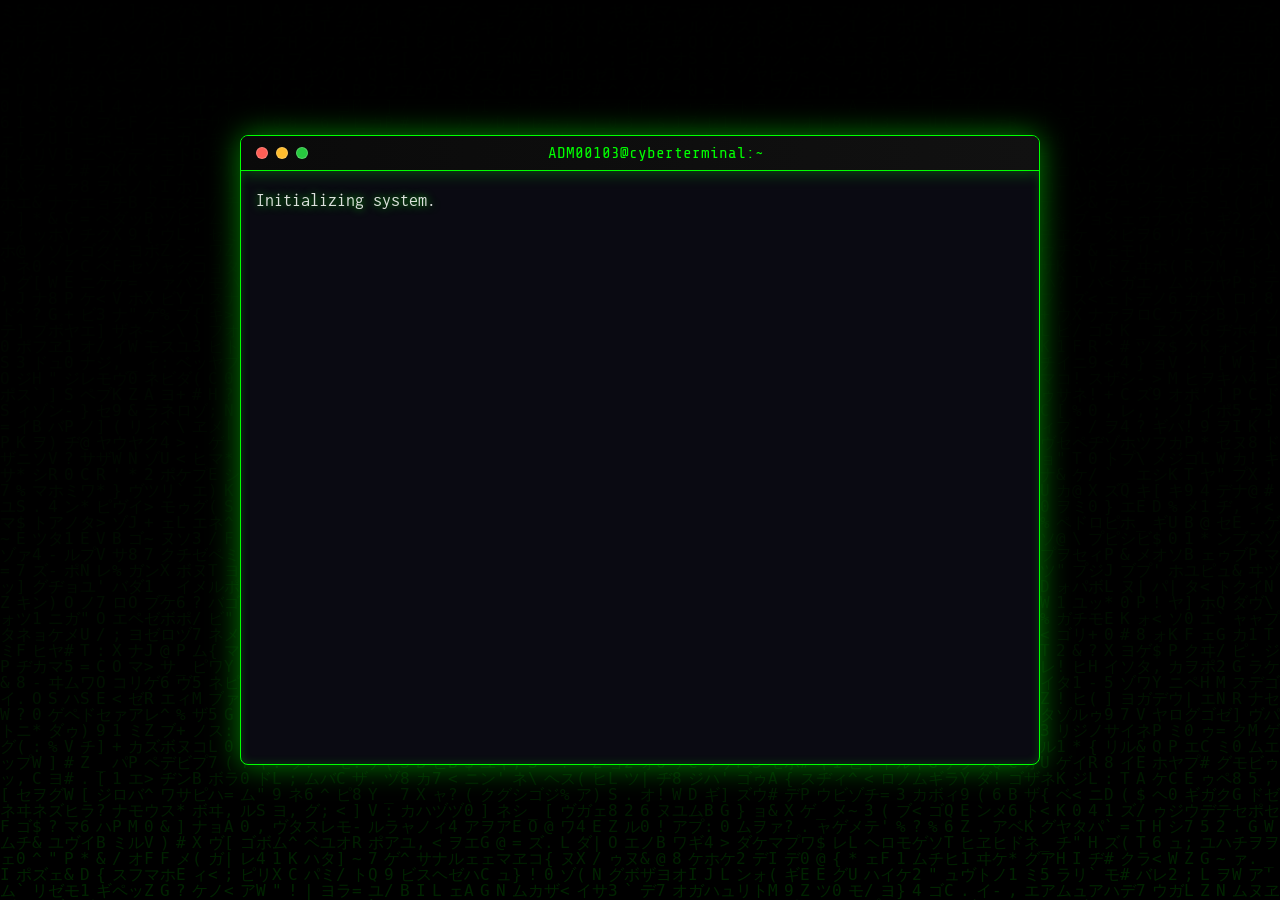
==== commit 3788d741: "Add files via upload" ====
--- a/index.html
+++ b/index.html
@@ -1,33 +1,537 @@
 <!DOCTYPE html>
-<html lang="en" >
+<html lang="en">
 <head>
-  <meta charset="UTF-8">
-  <meta http-equiv="Refresh" content="5; URL=index-2.html">
-  <title>Загрузка.....</title>
-  <link rel="stylesheet" href="./style.css">
-
+    <meta charset="UTF-8">
+    <meta name="viewport" content="width=device-width, initial-scale=1.0">
+    <title>Cyber Terminal</title>
+    <style>
+        @import url('https://fonts.googleapis.com/css2?family=Inconsolata:wght@400;700&family=Share+Tech+Mono&display=swap');
+        
+        :root {
+            --terminal-bg: #0a0a12;
+            --terminal-green: #0f0;
+            --terminal-cyan: #0ff;
+            --terminal-purple: #b19cd9;
+            --terminal-red: #f44;
+            --terminal-glow: rgba(0, 255, 0, 0.7);
+            --terminal-border: #333;
+            --text-color: #e0e0e0;
+            --text-shadow: 0 0 8px var(--terminal-glow);
+        }
+        
+        * {
+            margin: 0;
+            padding: 0;
+            box-sizing: border-box;
+        }
+        
+        body {
+            background: #000;
+            overflow: hidden;
+            font-family: 'Inconsolata', monospace;
+            display: flex;
+            justify-content: center;
+            align-items: center;
+            min-height: 100vh;
+            perspective: 1000px;
+        }
+        
+        .matrix-background {
+            position: fixed;
+            top: 0;
+            left: 0;
+            width: 100%;
+            height: 100%;
+            z-index: -1;
+            opacity: 0.15;
+        }
+        
+        .terminal-container {
+            position: relative;
+            width: 85%;
+            max-width: 800px;
+            height: 70vh;
+            background: var(--terminal-bg);
+            border-radius: 8px;
+            box-shadow: 0 0 30px rgba(0, 255, 0, 0.5),
+                        inset 0 0 10px rgba(0, 255, 0, 0.2);
+            overflow: hidden;
+            border: 1px solid var(--terminal-green);
+            transform-style: preserve-3d;
+            animation: float 8s ease-in-out infinite;
+        }
+        
+        @keyframes float {
+            0%, 100% {
+                transform: translateY(0) rotateX(10deg) rotateY(5deg);
+            }
+            50% {
+                transform: translateY(-20px) rotateX(5deg) rotateY(10deg);
+            }
+        }
+        
+        .terminal-header {
+            background: linear-gradient(to right, #0a0a0a, #111);
+            padding: 8px 15px;
+            display: flex;
+            justify-content: space-between;
+            align-items: center;
+            color: var(--terminal-green);
+            font-family: 'Share Tech Mono', monospace;
+            border-bottom: 1px solid var(--terminal-green);
+            box-shadow: 0 2px 15px rgba(0, 255, 0, 0.3);
+        }
+        
+        .terminal-buttons {
+            display: flex;
+            gap: 8px;
+        }
+        
+        .terminal-button {
+            width: 12px;
+            height: 12px;
+            border-radius: 50%;
+            border: 1px solid rgba(255, 255, 255, 0.2);
+        }
+        
+        .terminal-button.red {
+            background: #ff5f56;
+        }
+        
+        .terminal-button.yellow {
+            background: #ffbd2e;
+        }
+        
+        .terminal-button.green {
+            background: #27c93f;
+        }
+        
+        .terminal-body {
+            padding: 15px;
+            height: calc(100% - 40px);
+            overflow-y: auto;
+            color: var(--text-color);
+            text-shadow: var(--text-shadow);
+            line-height: 1.6;
+        }
+        
+        .typing-text {
+            white-space: pre-wrap;
+            font-size: 1.1rem;
+        }
+        
+        .command-line {
+            margin-top: 20px;
+            display: flex;
+            align-items: center;
+        }
+        
+        .prompt {
+            color: var(--terminal-green);
+            margin-right: 10px;
+            font-weight: bold;
+        }
+        
+        .cursor {
+            display: inline-block;
+            width: 10px;
+            height: 20px;
+            background: var(--terminal-green);
+            animation: blink 1s infinite;
+            vertical-align: middle;
+        }
+        
+        @keyframes blink {
+            0%, 100% { opacity: 1; }
+            50% { opacity: 0; }
+        }
+        
+        .command-input {
+            flex-grow: 1;
+            background: transparent;
+            border: none;
+            color: var(--terminal-green);
+            font-family: 'Inconsolata', monospace;
+            font-size: 1.1rem;
+            outline: none;
+            caret-color: var(--terminal-green);
+            text-shadow: var(--text-shadow);
+        }
+        
+        .glitch {
+            position: relative;
+        }
+        
+        .glitch::before, .glitch::after {
+            content: attr(data-text);
+            position: absolute;
+            top: 0;
+            left: 0;
+            width: 100%;
+            height: 100%;
+            background: var(--terminal-bg);
+        }
+        
+        .glitch::before {
+            left: 2px;
+            text-shadow: -2px 0 var(--terminal-red);
+            clip: rect(24px, 550px, 90px, 0);
+            animation: glitch-anim-1 2s infinite linear alternate-reverse;
+        }
+        
+        .glitch::after {
+            left: -2px;
+            text-shadow: -2px 0 var(--terminal-cyan);
+            clip: rect(85px, 550px, 140px, 0);
+            animation: glitch-anim-2 2s infinite linear alternate-reverse;
+        }
+        
+        @keyframes glitch-anim-1 {
+            0% { clip: rect(54px, 800px, 54px, 0); }
+            20% { clip: rect(27px, 800px, 86px, 0); }
+            40% { clip: rect(14px, 800px, 75px, 0); }
+            60% { clip: rect(39px, 800px, 104px, 0); }
+            80% { clip: rect(18px, 800px, 53px, 0); }
+            100% { clip: rect(73px, 800px, 112px, 0); }
+        }
+        
+        @keyframes glitch-anim-2 {
+            0% { clip: rect(35px, 800px, 89px, 0); }
+            20% { clip: rect(56px, 800px, 103px, 0); }
+            40% { clip: rect(22px, 800px, 64px, 0); }
+            60% { clip: rect(88px, 800px, 120px, 0); }
+            80% { clip: rect(13px, 800px, 32px, 0); }
+            100% { clip: rect(42px, 800px, 99px, 0); }
+        }
+        
+        .ascii-art {
+            color: var(--terminal-purple);
+            line-height: 1.3;
+            margin: 15px 0;
+            white-space: pre;
+            font-size: 0.6rem;
+            letter-spacing: 1px;
+        }
+        
+        .highlight {
+            color: var(--terminal-cyan);
+        }
+        
+        .skill-bar {
+            margin: 8px 0;
+        }
+        
+        .skill-name {
+            display: inline-block;
+            width: 120px;
+            color: var(--terminal-green);
+        }
+        
+        .skill-level {
+            display: inline-block;
+            height: 15px;
+            background: linear-gradient(to right, var(--terminal-green), var(--terminal-cyan));
+            box-shadow: 0 0 5px var(--terminal-glow);
+            animation: expand 1s ease-out;
+            transform-origin: left;
+        }
+        
+        @keyframes expand {
+            from { transform: scaleX(0); }
+            to { transform: scaleX(1); }
+        }
+        
+        .contact-item {
+            margin: 8px 0;
+        }
+        
+        .contact-item a {
+            color: var(--terminal-purple);
+            text-decoration: none;
+            transition: all 0.3s;
+        }
+        
+        .contact-item a:hover {
+            color: var(--terminal-cyan);
+            text-shadow: 0 0 10px var(--terminal-cyan);
+        }
+        
+        .hidden {
+            display: none;
+        }
+        
+        /* Matrix rain effect */
+        canvas {
+            display: block;
+        }
+    </style>
 </head>
 <body>
-<!-- partial:index.partial.html -->
-<main>
-	<svg class="ap" viewBox="0 0 128 256" width="128px" height="256px" xmlns="http://www.w3.org/2000/svg">
-		<defs>
-			<linearGradient id="ap-grad1" x1="0" y1="0" x2="0" y2="1">
-				<stop offset="0%" stop-color="hsl(223,90%,55%)" />
-				<stop offset="100%" stop-color="hsl(253,90%,55%)" />
-			</linearGradient>
-			<linearGradient id="ap-grad2" x1="0" y1="0" x2="0" y2="1">
-				<stop offset="0%" stop-color="hsl(193,90%,55%)" />
-				<stop offset="50%" stop-color="hsl(223,90%,55%)" />
-				<stop offset="100%" stop-color="hsl(253,90%,55%)" />
-			</linearGradient>
-		</defs>
-		<circle class="ap__ring" r="56" cx="64" cy="192" fill="none" stroke="#ddd" stroke-width="16" stroke-linecap="round" />
-		<circle class="ap__worm1" r="56" cx="64" cy="192" fill="none" stroke="url(#ap-grad1)" stroke-width="16" stroke-linecap="round" stroke-dasharray="87.96 263.89" />
-		<path class="ap__worm2" d="M120,192A56,56,0,0,1,8,192C8,161.07,16,8,64,8S120,161.07,120,192Z" fill="none" stroke="url(#ap-grad2)" stroke-width="16" stroke-linecap="round" stroke-dasharray="87.96 494" />
-	</svg>
-</main>
-<!-- partial -->
-  
-</body>
-</html>
+    <canvas id="matrix" class="matrix-background"></canvas>
+    
+    <div class="terminal-container">
+        <div class="terminal-header">
+            <div class="terminal-buttons">
+                <div class="terminal-button red"></div>
+                <div class="terminal-button yellow"></div>
+                <div class="terminal-button green"></div>
+            </div>
+            <div class="glitch" data-text="ADM00103@cyberterminal:~">ADM00103@cyberterminal:~</div>
+            <div class="terminal-buttons">
+                <div style="width: 20px;"></div>
+            </div>
+        </div>
+        <div class="terminal-body" id="terminal-body">
+            <div id="typing-text" class="typing-text"></div>
+            <div id="command-line" class="command-line hidden">
+                <span class="prompt">></span>
+                <input type="text" class="command-input" id="command-input" autocomplete="off">
+                <span class="cursor"></span>
+            </div>
+        </div>
+    </div>
+
+    <script>
+        // Matrix effect
+        const canvas = document.getElementById('matrix');
+        const ctx = canvas.getContext('2d');
+        
+        canvas.width = window.innerWidth;
+        canvas.height = window.innerHeight;
+        
+        const katakana = 'アァカサタナハマヤャラワガザダバパイィキシチニヒミリヰギジヂビピウゥクスツヌフムユュルグズブヅプエェケセテネヘメレヱゲゼデベペオォコソトノホモヨョロヲゴゾドボポヴッン';
+        const latin = 'ABCDEFGHIJKLMNOPQRSTUVWXYZ';
+        const nums = '0123456789';
+        const symbols = '!"#$%&\'()*+,-./:;<=>?@[\\]^_`{|}~';
+        const binary = '01';
+        
+        const alphabet = katakana + latin + nums + symbols + binary;
+        
+        const fontSize = 16;
+        const columns = canvas.width / fontSize;
+        
+        const rainDrops = [];
+        
+        for (let x = 0; x < columns; x++) {
+            rainDrops[x] = 1;
+        }
+        
+        function draw() {
+            ctx.fillStyle = 'rgba(0, 0, 0, 0.05)';
+            ctx.fillRect(0, 0, canvas.width, canvas.height);
+            
+            ctx.fillStyle = '#0f0';
+            ctx.font = fontSize + 'px monospace';
+            
+            for (let i = 0; i < rainDrops.length; i++) {
+                const text = alphabet.charAt(Math.floor(Math.random() * alphabet.length));
+                ctx.fillText(text, i * fontSize, rainDrops[i] * fontSize);
+                
+                if (rainDrops[i] * fontSize > canvas.height && Math.random() > 0.975) {
+                    rainDrops[i] = 0;
+                }
+                rainDrops[i]++;
+            }
+            
+            requestAnimationFrame(draw);
+        }
+        
+        // Terminal typing effect
+        const terminalText = document.getElementById('typing-text');
+        const commandLine = document.getElementById('command-line');
+        const commandInput = document.getElementById('command-input');
+        
+        const messages = [
+            { text: "Initializing system...", delay: 50 },
+            { text: "Loading profile data...", delay: 50 },
+            { text: "██████████████ 100%", delay: 30, style: "color: #0ff" },
+            { text: "\n", delay: 200 },
+            { text: "> Welcome to CYBER TERMINAL // ACCESS GRANTED", delay: 10, style: "color: #0f0; font-weight: bold" },
+            { text: "\n\n", delay: 100 },
+            { text: ">> SYSTEM USER PROFILE <<", delay: 10, style: "color: #b19cd9; text-decoration: underline" },
+            { text: "\n", delay: 100 },
+            { text: "> NAME: ", delay: 20 },
+            { text: "ADM00103 ( Victor Dunaev )", delay: 100, style: "color: #0ff; font-weight: bold" },
+            { text: "", delay: 100, style: "color: #0f0; font-weight: bold" },
+            { text: "\n", delay: 50 },
+            { text: "> TITLE: ", delay: 20 },
+            { text: "FULL-STACK CYBER ADMINISTRATOR", delay: 50, style: "color: #0ff" },
+            { text: "\n", delay: 50 },
+            { text: "> LOCATION: ", delay: 20 },
+            { text: "[DATA ENCRYPTED] LOCALHOST", delay: 70, style: "color: #f44" },
+            { text: "\n", delay: 50 },
+            { text: "> STATUS: ", delay: 20 },
+            { text: "CTIVE // SECURITY CLEARANCE: ALPHA 101", delay: 50, style: "color: #0f0" },
+            { text: "\n\n", delay: 100 },
+            { text: ">> SKILL MATRIX <<", delay: 10, style: "color: #b19cd9; text-decoration: underline" },
+            { text: "\n", delay: 100 },
+            { text: "> IT: ", delay: 20 },
+            { text: "██████████ 95%", delay: 30, style: "color: #0ff" },
+            { text: "\n", delay: 50 },
+            { text: "> NETWORKS: ", delay: 20 },
+            { text: "██████████ 97%", delay: 30, style: "color: #0ff" },
+            { text: "\n", delay: 50 },
+            { text: "> GAMES: ", delay: 20 },
+            { text: "████████▉ 88%", delay: 30, style: "color: #0ff" },
+            { text: "\n", delay: 50 },
+            { text: "> YOUTUBE: ", delay: 20 },
+            { text: "████████▊ 86%", delay: 30, style: "color: #0ff" },
+            { text: "\n", delay: 50 },
+            { text: "> SYSTEM ADMINISTRATOR: ", delay: 20 },
+            { text: "███████▍ 75%", delay: 30, style: "color: #0ff" },
+            { text: "\n", delay: 50 },
+            { text: "> PHP/HTML/CSS: ", delay: 20 },
+            { text: "██████▎ 70%", delay: 30, style: "color: #0ff" },
+            { text: "\n\n", delay: 100 },
+            { text: ">> PROJECT HISTORY <<", delay: 10, style: "color: #b19cd9; text-decoration: underline" },
+            { text: "\n", delay: 100 },
+            { text: "> [2025] ROSTELECOM - SENIOR ENGINEER", delay: 30 },
+            { text: "\n", delay: 50 },
+            { text: "> [2022] ROSTELECOM - ENGINEER", delay: 30 },
+            { text: "\n", delay: 50 },
+            { text: "> [2017] KKEP ", delay: 30 },
+            { text: "\n\n", delay: 100 },
+            { text: ">> CONTACT POINTS <<", delay: 10, style: "color: #b19cd9; text-decoration: underline" },
+            { text: "\n", delay: 100 },
+            { text: "> TELEGRAM: ", delay: 20 },
+            { text: "t.me/id_adm00103", delay: 30, style: "color: #0ff" },
+            { text: "\n", delay: 50 },
+            { text: "> VK: ", delay: 20 },
+            { text: "vk.com/id_adm00103", delay: 30, style: "color: #0ff" },
+            { text: "\n", delay: 50 },
+            { text: "> MY SITE: ", delay: 20 },
+            { text: "adm00103.github.io", delay: 30, style: "color: #0ff" },
+            { text: "\n\n", delay: 100 },
+            { text: "> Type 'help' for available commands", delay: 30, style: "color: #0f0" },
+            { text: "\n", delay: 50 },
+        ];
+        
+        let currentMessageIndex = 0;
+        let currentCharIndex = 0;
+        let isTyping = true;
+        
+        function typeNextCharacter() {
+            if (currentMessageIndex >= messages.length) {
+                isTyping = false;
+                commandLine.classList.remove('hidden');
+                commandInput.focus();
+                return;
+            }
+            
+            const currentMessage = messages[currentMessageIndex];
+            const textToType = currentMessage.text;
+            
+            if (currentCharIndex < textToType.length) {
+                const char = textToType.charAt(currentCharIndex);
+                const span = document.createElement('span');
+                span.textContent = char;
+                
+                if (currentMessage.style) {
+                    span.style = currentMessage.style;
+                }
+                
+                terminalText.appendChild(span);
+                currentCharIndex++;
+                
+                setTimeout(typeNextCharacter, currentMessage.delay);
+            } else {
+                currentMessageIndex++;
+                currentCharIndex = 0;
+                setTimeout(typeNextCharacter, 100);
+            }
+        }
+        
+        function processCommand(command) {
+            terminalText.appendChild(document.createElement('br'));
+            
+            const prompt = document.createElement('span');
+            prompt.textContent = '> ';
+            prompt.style.color = '#0f0';
+            terminalText.appendChild(prompt);
+            
+            const cmdText = document.createElement('span');
+            cmdText.textContent = command;
+            cmdText.style.color = '#e0e0e0';
+            terminalText.appendChild(cmdText);
+            
+            terminalText.appendChild(document.createElement('br'));
+            
+            const response = document.createElement('div');
+            response.style.marginTop = '10px';
+            
+            command = command.toLowerCase().trim();
+            
+            if (command === 'help') {
+                response.innerHTML = `Available commands:<br>
+                - <span class="highlight">about</span>: Show detailed profile<br>
+                - <span class="highlight">skills</span>: List technical skills<br>
+                - <span class="highlight">contact</span>: Show contact information<br>
+                - <span class="highlight">clear</span>: Clear the terminal<br>
+                - <span class="highlight">exit</span>: Close terminal (just kidding)`;
+            } 
+            else if (command === 'about') {
+                response.innerHTML = `// SYSTEM USER PROFILE //<br><br>
+                <span class="highlight">CODER_ONE</span> is a full-spectrum developer with expertise in:<br>
+                - Rostelecom, Engineer - Technical Department<br>
+                - Rostelecom, Senior Engineer - Access Network Monitoring<br>
+                - IT, Games, Networck<br>
+                - System Administrator<br><br>
+                For more than 9 years of work in this field, I have worked on classified and commercial systems, always pushing the boundaries of what is possible in the digital sphere. ;
+And also developed myself as a blogger, programmer and network analyst. `;
+            } 
+            else if (command === 'skills') {
+                response.innerHTML = `>> TECHNICAL PROWESS <<<br><br>
+                <div class="skill-bar"><span class="skill-name">IT:</span> <span class="skill-level" style="width: 95%"></span></div>
+                <div class="skill-bar"><span class="skill-name">NETWORKS:</span> <span class="skill-level" style="width: 90%"></span></div>
+                <div class="skill-bar"><span class="skill-name">GAMES:</span> <span class="skill-level" style="width: 85%"></span></div>
+                <div class="skill-bar"><span class="skill-name">YOUTUBE:</span> <span class="skill-level" style="width: 80%"></span></div>
+                <div class="skill-bar"><span class="skill-name">SYSTEM ADMINISTRATOR:</span> <span class="skill-level" style="width: 75%"></span></div>`;
+            } 
+            else if (command === 'contact') {
+                response.innerHTML = `>> SECURE CONTACT CHANNELS <<<br><br>
+                <div class="contact-item">TELEGRAM: <a href="https://t.me/id_adm00103">t.me/id_adm00103</a></div>
+                <div class="contact-item">VK: <a href="https://vk.com/id_adm00103" target="_blank">vk.com/id_adm00103</a></div>
+                <div class="contact-item">MY SITE: <a href="https://adm00103.github.io" target="_blank">adm00103.github.io</a></div>
+                <div class="contact-item">PGP: <span style="color: #f44">[Available upon request]</span></div>`;
+            }
+            else if (command === 'clear') {
+                terminalText.innerHTML = '';
+                commandInput.value = '';
+                return;
+            }
+            else if (command === 'exit') {
+                response.innerHTML = `<span style="color: #f44">Access Denied: Terminal cannot be closed from this session.</span>`;
+            }
+            else {
+                response.innerHTML = `<span style="color: #f44">Command not found: ${command}</span><br>
+                Type <span class="highlight">'help'</span> for available commands.`;
+            }
+            
+            terminalText.appendChild(response);
+            terminalText.appendChild(document.createElement('br'));
+            commandLine.scrollIntoView();
+        }
+        
+        commandInput.addEventListener('keydown', function(e) {
+            if (e.key === 'Enter') {
+                const command = this.value;
+                this.value = '';
+                
+                if (command.trim() !== '') {
+                    processCommand(command);
+                }
+            }
+        });
+        
+        // Start animations
+        window.addEventListener('load', function() {
+            draw();
+            typeNextCharacter();
+        });
+        
+        window.addEventListener('resize', function() {
+            canvas.width = window.innerWidth;
+            canvas.height = window.innerHeight;
+        });
+    </script>
+</html>
